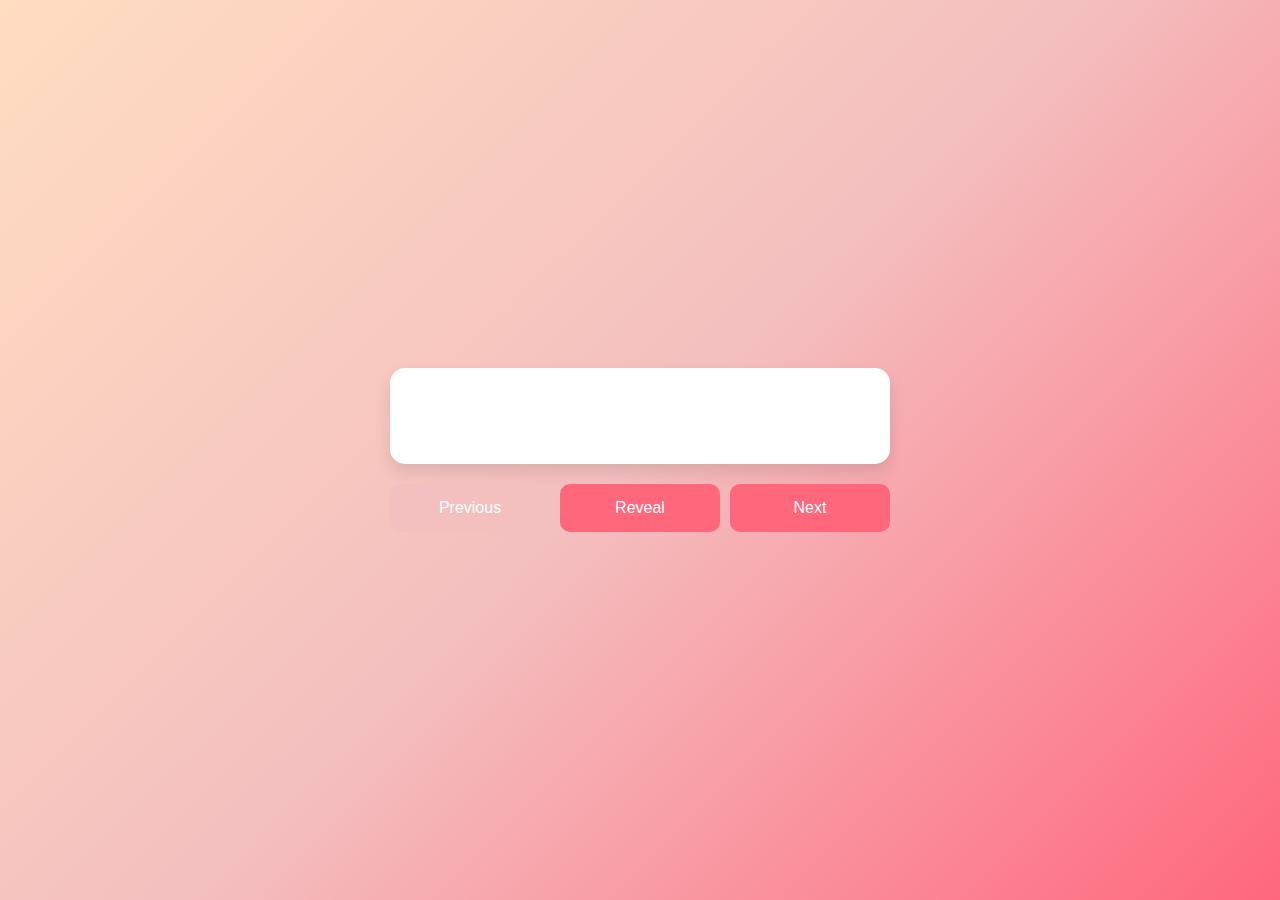
==== flashcard.html @ 2bd0c80e "Add files via upload" ====
<!DOCTYPE html>
<html lang="en">
<head>
  <meta charset="UTF-8">
  <meta name="viewport" content="width=device-width, initial-scale=1.0">
  <title>Flashcards</title>
  <style>
    body {
      font-family: 'Arial', sans-serif;
      background: linear-gradient(135deg, #FFDDC1, #F4BFBF, #FF677D);
      min-height: 100vh;
      display: flex;
      justify-content: center;
      align-items: center;
      margin: 0;
    }
    .container {
      width: 90%;
      max-width: 500px;
      text-align: center;
    }
    .flashcard {
      background-color: white;
      padding: 40px;
      border-radius: 15px;
      box-shadow: 0 8px 16px rgba(0, 0, 0, 0.1);
      margin-bottom: 20px;
    }
    .buttons {
      display: flex;
      justify-content: space-between;
      gap: 10px;
    }
    button {
      flex: 1;
      padding: 15px;
      font-size: 1rem;
      background-color: #FF677D;
      color: white;
      border: none;
      border-radius: 10px;
      cursor: pointer;
      transition: background-color 0.2s;
    }
    button:disabled {
      background-color: #F4BFBF;
      cursor: not-allowed;
    }
  </style>
</head>
<body>
  <div class="container">
    <div class="flashcard">
      <p class="arabic"></p>
      <p class="transliteration"></p>
      <p class="answer" style="visibility:hidden;"></p>
    </div>
    <div class="buttons">
      <button id="prevBtn" disabled>Previous</button>
      <button id="revealBtn">Reveal</button>
      <button id="nextBtn">Next</button>
    </div>
  </div>

  <script>
    const urlParams = new URLSearchParams(window.location.search);
    const category = urlParams.get('category');
    const WEB_APP_URL = 'https://script.google.com/macros/s/AKfycbyEocTmj6DpuD7hGvY3rSMTRndQl-8fliFGivGix0i-gQowcQ3P-4-uMJayNh6ITZUc9A/exec?category=${category}';

    let flashcards = [];
    let history = [];
    let currentIndex = 0;

    // Fetch flashcards with the correct category from the URL
async function fetchFlashcards() {
  try {
    const urlParams = new URLSearchParams(window.location.search);
    const category = urlParams.get('category') || 'General'; // Get category from URL or default to 'General'
    
    const response = await fetch('${WEB_APP_URL}?category=${category}'); // Correct URL construction
    const data = await response.json();
    
    console.log('Fetched Data:', data); // Log fetched data

    if (Array.isArray(data) && data.length > 1) {
      flashcards = data.slice(1); // Ignore header row
      showFlashcard(currentIndex); // Show the first flashcard
    } else {
      console.error('Invalid data format or no data available:', data);
    }
  } catch (error) {
    console.error('Error fetching flashcards:', error);
  }
}
    function showFlashcard(index) {
      const [arabic, transliteration, english] = flashcards[index];
      document.querySelector('.arabic').textContent = arabic;
      document.querySelector('.transliteration').textContent = transliteration;
      document.querySelector('.answer').textContent = english;
      document.querySelector('.answer').style.visibility = 'hidden';
    }

    document.getElementById('revealBtn').addEventListener('click', () => {
      document.querySelector('.answer').style.visibility = 'visible';
    });

    document.getElementById('nextBtn').addEventListener('click', () => {
      history.push(currentIndex);
      currentIndex = Math.floor(Math.random() * flashcards.length);
      showFlashcard(currentIndex);
      document.getElementById('prevBtn').disabled = false;
    });

    document.getElementById('prevBtn').addEventListener('click', () => {
      currentIndex = history.pop();
      showFlashcard(currentIndex);
      if (history.length === 0) {
        document.getElementById('prevBtn').disabled = true;
      }
    });

    fetchFlashcards();
  </script>
</body>
</html>
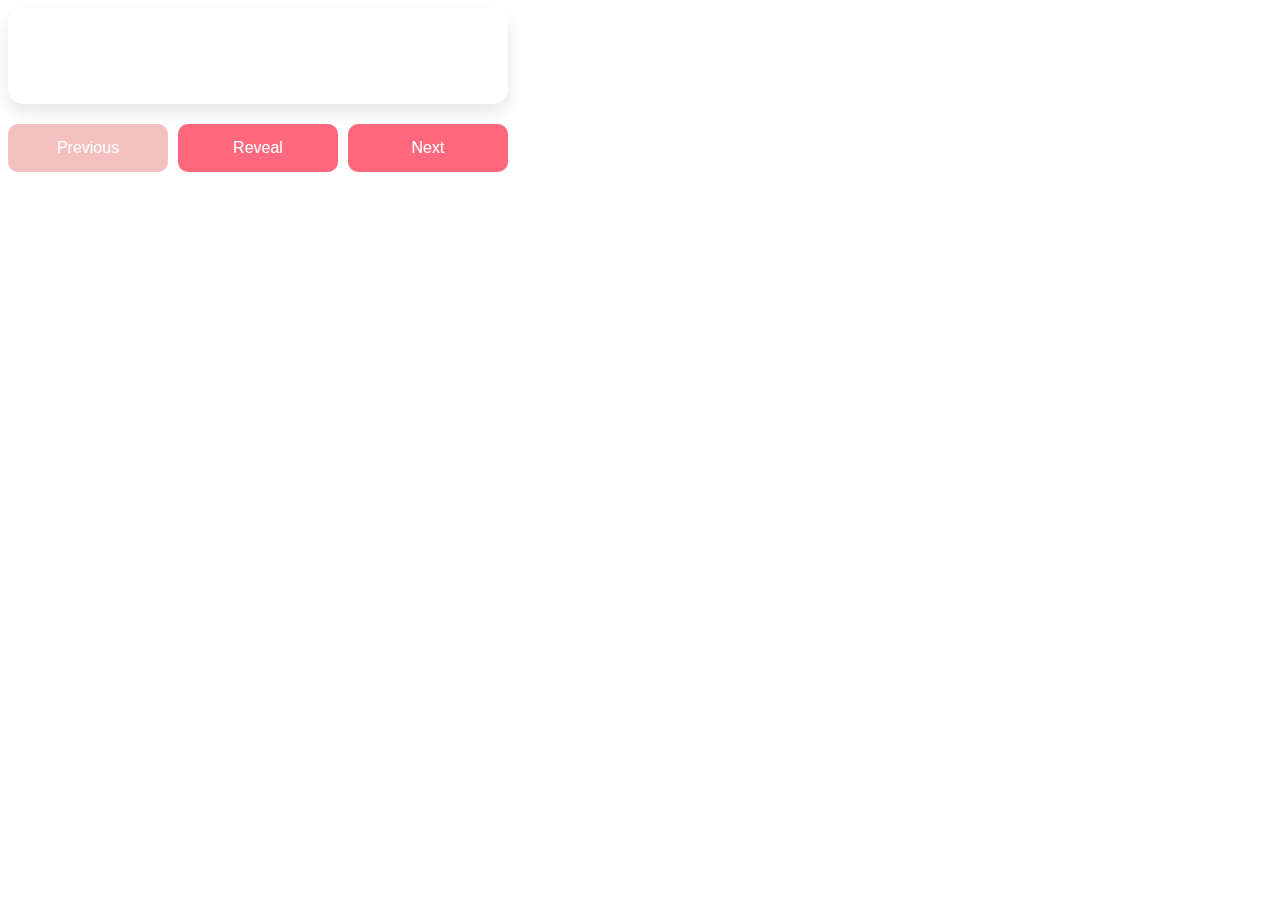
==== commit 706f43e8: "Update flashcard.html" ====
--- a/flashcard.html
+++ b/flashcard.html
@@ -4,50 +4,9 @@
   <meta charset="UTF-8">
   <meta name="viewport" content="width=device-width, initial-scale=1.0">
   <title>Flashcards</title>
-  <style>
-    body {
-      font-family: 'Arial', sans-serif;
-      background: linear-gradient(135deg, #FFDDC1, #F4BFBF, #FF677D);
-      min-height: 100vh;
-      display: flex;
-      justify-content: center;
-      align-items: center;
-      margin: 0;
-    }
-    .container {
-      width: 90%;
-      max-width: 500px;
-      text-align: center;
-    }
-    .flashcard {
-      background-color: white;
-      padding: 40px;
-      border-radius: 15px;
-      box-shadow: 0 8px 16px rgba(0, 0, 0, 0.1);
-      margin-bottom: 20px;
-    }
-    .buttons {
-      display: flex;
-      justify-content: space-between;
-      gap: 10px;
-    }
-    button {
-      flex: 1;
-      padding: 15px;
-      font-size: 1rem;
-      background-color: #FF677D;
-      color: white;
-      border: none;
-      border-radius: 10px;
-      cursor: pointer;
-      transition: background-color 0.2s;
-    }
-    button:disabled {
-      background-color: #F4BFBF;
-      cursor: not-allowed;
-    }
-  </style>
+  <link rel="stylesheet" href="style.css">
 </head>
+
 <body>
   <div class="container">
     <div class="flashcard">
@@ -61,65 +20,67 @@
       <button id="nextBtn">Next</button>
     </div>
   </div>
+  <script>
+	const urlParams = new URLSearchParams(window.location.search);
+	const category = urlParams.get('category') || 'General'; // Default to 'General'
 
-  <script>
-    const urlParams = new URLSearchParams(window.location.search);
-    const category = urlParams.get('category');
-    const WEB_APP_URL = 'https://script.google.com/macros/s/AKfycbyEocTmj6DpuD7hGvY3rSMTRndQl-8fliFGivGix0i-gQowcQ3P-4-uMJayNh6ITZUc9A/exec?category=${category}';
+	const WEB_APP_URL = `https://script.google.com/macros/s/AKfycbyEocTmj6DpuD7hGvY3rSMTRndQl-8fliFGivGix0i-gQowcQ3P-4-uMJayNh6ITZUc9A/exec`;
 
-    let flashcards = [];
-    let history = [];
-    let currentIndex = 0;
+	let flashcards = [];
+	let history = [];
+	let currentIndex = 0; // Declare and initialize currentIndex properly
 
-    // Fetch flashcards with the correct category from the URL
-async function fetchFlashcards() {
-  try {
-    const urlParams = new URLSearchParams(window.location.search);
-    const category = urlParams.get('category') || 'General'; // Get category from URL or default to 'General'
-    
-    const response = await fetch('${WEB_APP_URL}?category=${category}'); // Correct URL construction
-    const data = await response.json();
-    
-    console.log('Fetched Data:', data); // Log fetched data
+	// Fetch flashcards with the correct category from the URL
+	async function fetchFlashcards() {
+	  try {
+		const response = await fetch(`${WEB_APP_URL}?category=${category}`); // Fetch from web app
+		const data = await response.json();
+		
+		console.log('Fetched Data:', data); // Log the fetched data
 
-    if (Array.isArray(data) && data.length > 1) {
-      flashcards = data.slice(1); // Ignore header row
-      showFlashcard(currentIndex); // Show the first flashcard
-    } else {
-      console.error('Invalid data format or no data available:', data);
-    }
-  } catch (error) {
-    console.error('Error fetching flashcards:', error);
-  }
-}
-    function showFlashcard(index) {
-      const [arabic, transliteration, english] = flashcards[index];
-      document.querySelector('.arabic').textContent = arabic;
-      document.querySelector('.transliteration').textContent = transliteration;
-      document.querySelector('.answer').textContent = english;
-      document.querySelector('.answer').style.visibility = 'hidden';
-    }
+		if (Array.isArray(data) && data.length > 1) {
+		  flashcards = data.slice(1); // Ignore header row
+		  showFlashcard(currentIndex); // Show the first flashcard
+		} else {
+		  console.error('Invalid data format or no data available:', data);
+		}
+	  } catch (error) {
+		console.error('Error fetching flashcards:', error);
+	  }
+	}
 
-    document.getElementById('revealBtn').addEventListener('click', () => {
-      document.querySelector('.answer').style.visibility = 'visible';
-    });
+	// Show the flashcard at the given index
+	function showFlashcard(index) {
+	  const [arabic, transliteration, english] = flashcards[index];
+	  document.querySelector('.arabic').textContent = arabic;
+	  document.querySelector('.transliteration').textContent = transliteration;
+	  document.querySelector('.answer').textContent = english;
+	  document.querySelector('.answer').style.visibility = 'hidden';
+	}
 
-    document.getElementById('nextBtn').addEventListener('click', () => {
-      history.push(currentIndex);
-      currentIndex = Math.floor(Math.random() * flashcards.length);
-      showFlashcard(currentIndex);
-      document.getElementById('prevBtn').disabled = false;
-    });
+	// Event listeners for buttons
+	document.getElementById('revealBtn').addEventListener('click', () => {
+	  document.querySelector('.answer').style.visibility = 'visible';
+	});
 
-    document.getElementById('prevBtn').addEventListener('click', () => {
-      currentIndex = history.pop();
-      showFlashcard(currentIndex);
-      if (history.length === 0) {
-        document.getElementById('prevBtn').disabled = true;
-      }
-    });
+	document.getElementById('nextBtn').addEventListener('click', () => {
+	  history.push(currentIndex);
+	  currentIndex = Math.floor(Math.random() * flashcards.length);
+	  showFlashcard(currentIndex);
+	  document.getElementById('prevBtn').disabled = false;
+	});
 
-    fetchFlashcards();
+	document.getElementById('prevBtn').addEventListener('click', () => {
+	  currentIndex = history.pop();
+	  showFlashcard(currentIndex);
+	  if (history.length === 0) {
+		document.getElementById('prevBtn').disabled = true;
+	  }
+	});
+
+	// Fetch flashcards when the page loads
+	fetchFlashcards();
+
   </script>
 </body>
 </html>
--- a/style.css
+++ b/style.css
@@ -0,0 +1,64 @@
+<style>
+    body {
+      font-family: 'Arial', sans-serif;
+      background: linear-gradient(135deg, #FFDDC1, #F4BFBF, #FF677D);
+      min-height: 100vh;
+      display: flex;
+      justify-content: center;
+      align-items: center;
+      margin: 0;
+      overflow: hidden;
+    }
+    .container {
+      width: 90%;
+      max-width: 500px;
+      text-align: center;
+    }
+    .white-box {
+      background-color: white;
+      padding: 40px;
+      border-radius: 15px;
+      box-shadow: 0 8px 16px rgba(0, 0, 0, 0.1);
+      margin-bottom: 20px;
+    }
+    .category {
+      margin: 15px 0;
+      font-size: 1.5rem;
+      background-color: #FF677D;
+      color: white;
+      padding: 10px;
+      border-radius: 10px;
+      cursor: pointer;
+      transition: background-color 0.3s;
+    }
+    .category:hover {
+      background-color: #F4BFBF;
+    }
+    .flashcard {
+      background-color: white;
+      padding: 40px;
+      border-radius: 15px;
+      box-shadow: 0 8px 16px rgba(0, 0, 0, 0.1);
+      margin-bottom: 20px;
+    }
+    .buttons {
+      display: flex;
+      justify-content: space-between;
+      gap: 10px;
+    }
+    button {
+      flex: 1;
+      padding: 15px;
+      font-size: 1rem;
+      background-color: #FF677D;
+      color: white;
+      border: none;
+      border-radius: 10px;
+      cursor: pointer;
+      transition: background-color 0.2s;
+    }
+    button:disabled {
+      background-color: #F4BFBF;
+      cursor: not-allowed;
+    }
+  </style>
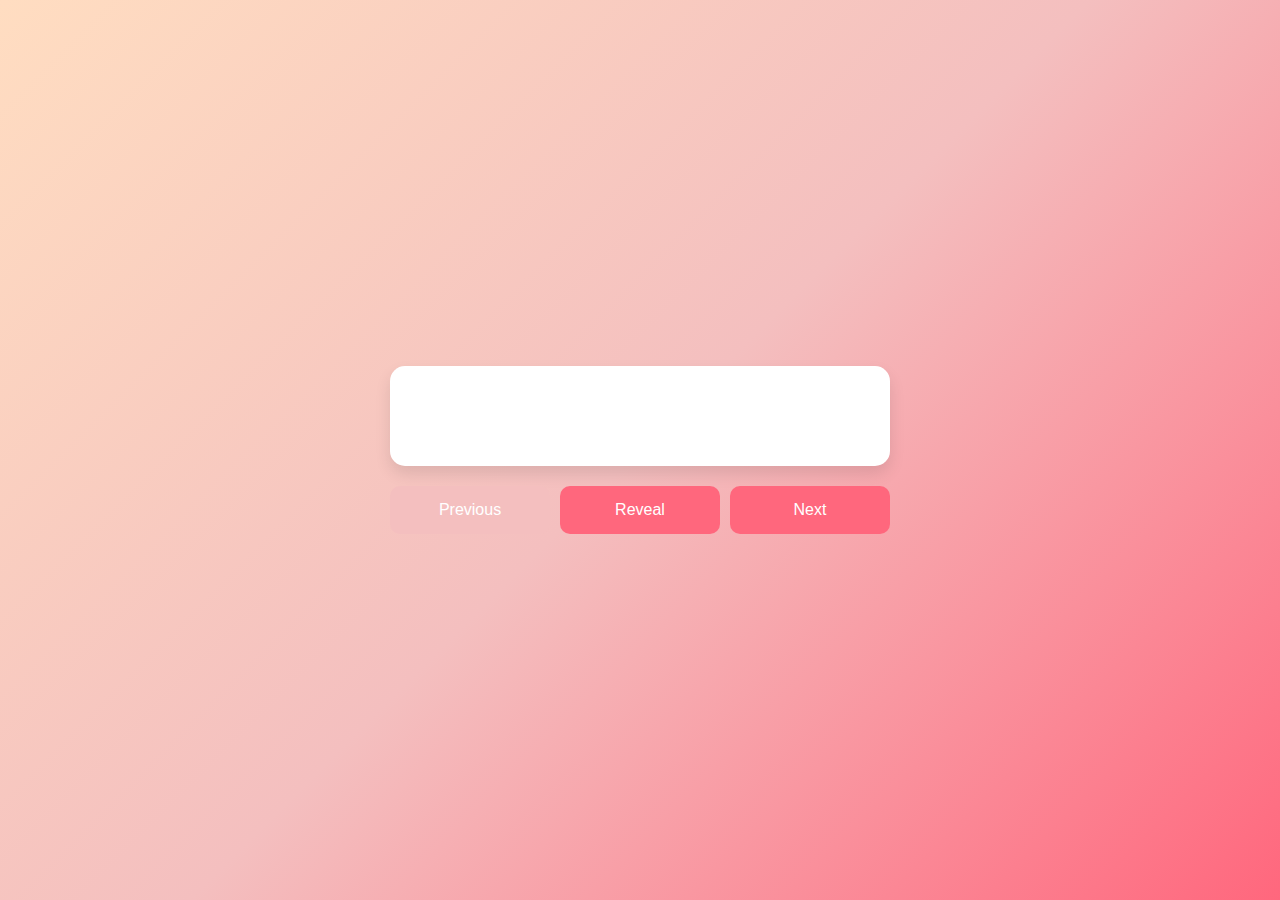
==== commit b88b4e56: "Update flashcard.html" ====
--- a/flashcard.html
+++ b/flashcard.html
@@ -27,60 +27,80 @@
 	const WEB_APP_URL = `https://script.google.com/macros/s/AKfycbyEocTmj6DpuD7hGvY3rSMTRndQl-8fliFGivGix0i-gQowcQ3P-4-uMJayNh6ITZUc9A/exec`;
 
 	let flashcards = [];
-	let history = [];
-	let currentIndex = 0; // Declare and initialize currentIndex properly
+let shownIndices = []; // Track shown cards to prevent repetition
+let currentIndex = null; // Store the current card index
 
-	// Fetch flashcards with the correct category from the URL
-	async function fetchFlashcards() {
-	  try {
-		const response = await fetch(`${WEB_APP_URL}?category=${category}`); // Fetch from web app
-		const data = await response.json();
-		
-		console.log('Fetched Data:', data); // Log the fetched data
+// Fetch flashcards with the correct category from the URL
+async function fetchFlashcards() {
+  try {
+    const urlParams = new URLSearchParams(window.location.search);
+    const category = urlParams.get('category') || 'General'; // Get category from URL or default to 'General'
 
-		if (Array.isArray(data) && data.length > 1) {
-		  flashcards = data.slice(1); // Ignore header row
-		  showFlashcard(currentIndex); // Show the first flashcard
-		} else {
-		  console.error('Invalid data format or no data available:', data);
-		}
-	  } catch (error) {
-		console.error('Error fetching flashcards:', error);
-	  }
-	}
+    const response = await fetch(`${WEB_APP_URL}?category=${category}`);
+    const data = await response.json();
+    
+    console.log('Fetched Data:', data); // Log fetched data
 
-	// Show the flashcard at the given index
-	function showFlashcard(index) {
-	  const [arabic, transliteration, english] = flashcards[index];
-	  document.querySelector('.arabic').textContent = arabic;
-	  document.querySelector('.transliteration').textContent = transliteration;
-	  document.querySelector('.answer').textContent = english;
-	  document.querySelector('.answer').style.visibility = 'hidden';
-	}
+    if (Array.isArray(data) && data.length > 1) {
+      flashcards = data.slice(1); // Ignore header row
+      pickRandomCard(); // Start with a random card right away
+    } else {
+      console.error('Invalid data format or no data available:', data);
+    }
+  } catch (error) {
+    console.error('Error fetching flashcards:', error);
+  }
+}
 
-	// Event listeners for buttons
-	document.getElementById('revealBtn').addEventListener('click', () => {
-	  document.querySelector('.answer').style.visibility = 'visible';
-	});
+// Pick a random card ensuring no repeats in a cycle
+function pickRandomCard() {
+  if (shownIndices.length === flashcards.length) {
+    // All cards have been shown, reset the tracking array
+    shownIndices = [];
+  }
 
-	document.getElementById('nextBtn').addEventListener('click', () => {
-	  history.push(currentIndex);
-	  currentIndex = Math.floor(Math.random() * flashcards.length);
-	  showFlashcard(currentIndex);
-	  document.getElementById('prevBtn').disabled = false;
-	});
+  let randomIndex;
+  do {
+    randomIndex = Math.floor(Math.random() * flashcards.length);
+  } while (shownIndices.includes(randomIndex)); // Ensure no repetition in current cycle
 
-	document.getElementById('prevBtn').addEventListener('click', () => {
-	  currentIndex = history.pop();
-	  showFlashcard(currentIndex);
-	  if (history.length === 0) {
-		document.getElementById('prevBtn').disabled = true;
-	  }
-	});
+  shownIndices.push(randomIndex); // Track the shown index
+  currentIndex = randomIndex;
+  showFlashcard(currentIndex);
+}
 
-	// Fetch flashcards when the page loads
-	fetchFlashcards();
+// Display the flashcard based on the index
+function showFlashcard(index) {
+  const [arabic, transliteration, english] = flashcards[index];
+  document.querySelector('.arabic').textContent = arabic;
+  document.querySelector('.transliteration').textContent = transliteration;
+  document.querySelector('.answer').textContent = english;
+  document.querySelector('.answer').style.visibility = 'hidden';
+}
 
+// Event listener for Reveal button
+document.getElementById('revealBtn').addEventListener('click', () => {
+  document.querySelector('.answer').style.visibility = 'visible';
+});
+
+// Event listener for Next button
+document.getElementById('nextBtn').addEventListener('click', () => {
+  pickRandomCard();
+  document.getElementById('prevBtn').disabled = shownIndices.length <= 1;
+});
+
+// Event listener for Previous button
+document.getElementById('prevBtn').addEventListener('click', () => {
+  if (shownIndices.length > 1) {
+    shownIndices.pop(); // Remove the last shown index
+    currentIndex = shownIndices[shownIndices.length - 1]; // Get the previous index
+    showFlashcard(currentIndex);
+  }
+  document.getElementById('prevBtn').disabled = shownIndices.length <= 1;
+});
+
+// Fetch flashcards when the page loads
+fetchFlashcards();
   </script>
 </body>
 </html>
--- a/style.css
+++ b/style.css
@@ -1,4 +1,3 @@
-<style>
     body {
       font-family: 'Arial', sans-serif;
       background: linear-gradient(135deg, #FFDDC1, #F4BFBF, #FF677D);
@@ -21,15 +20,22 @@
       box-shadow: 0 8px 16px rgba(0, 0, 0, 0.1);
       margin-bottom: 20px;
     }
+	.category-grid {
+	  display: grid;
+	  grid-template-columns: repeat(2, 1fr); /* 2 columns */
+	  gap: 10px;
+	  margin-top: 20px;
+	}
     .category {
-      margin: 15px 0;
-      font-size: 1.5rem;
+      margin: 10;
+      font-size: 1.2rem;
       background-color: #FF677D;
       color: white;
-      padding: 10px;
+      padding: 20px 10px;
       border-radius: 10px;
       cursor: pointer;
       transition: background-color 0.3s;
+	  text-align: center;
     }
     .category:hover {
       background-color: #F4BFBF;
@@ -61,4 +67,12 @@
       background-color: #F4BFBF;
       cursor: not-allowed;
     }
-  </style>
+	p.arabic {
+	  font-size: 2.0rem;
+	  margin: 12px;
+	}
+	p.answer {
+	  font-size: 1.2rem;
+      font-weight: bold;
+      color: #FF677D;
+	}
